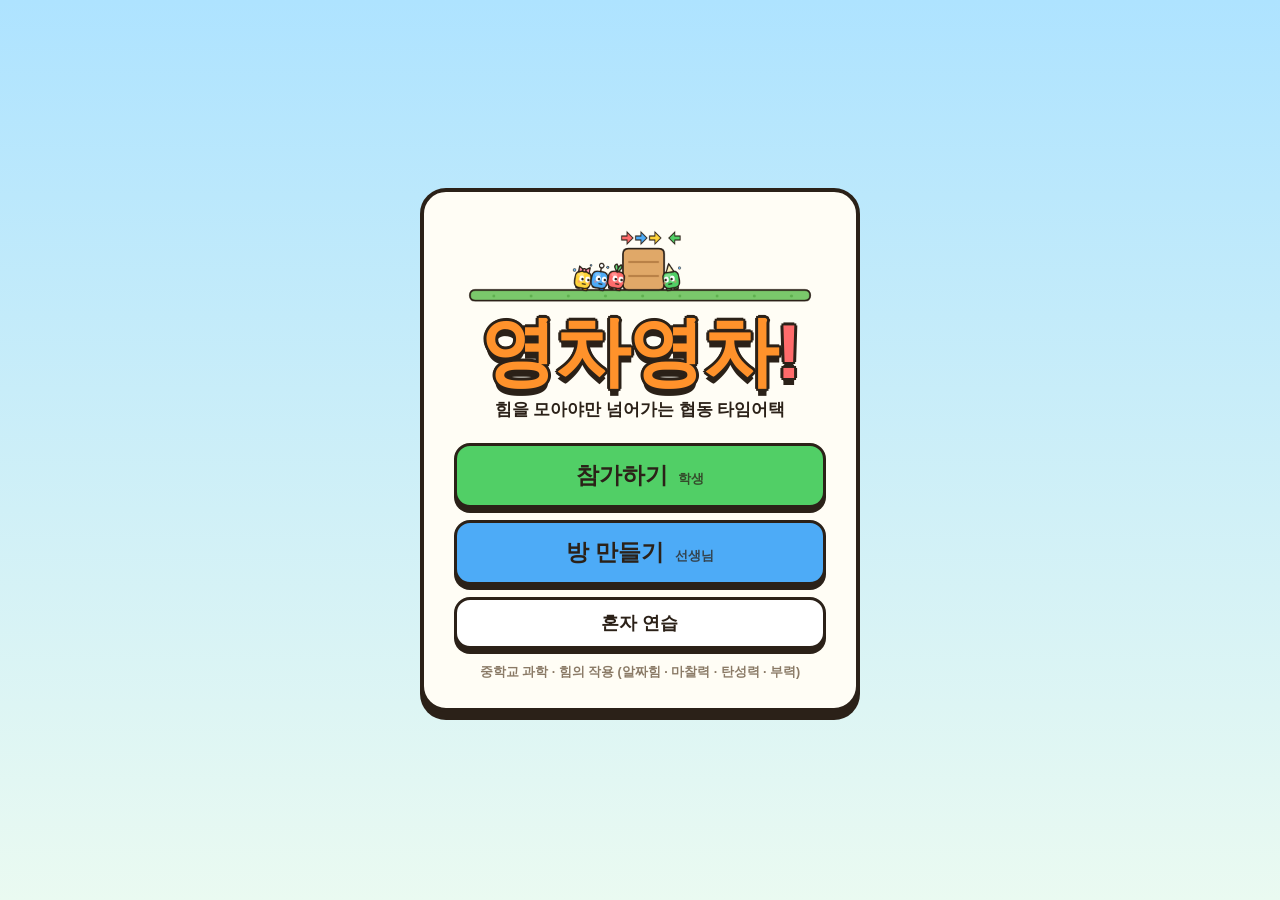
==== index.html @ 287bcbe8 "노말/하드 난이도 추가, 스테이지마다 하드 규칙 - 선생님 대기실과 혼자 연습에서 노말/하드 선택. 방의 모든 기기가 같은 난이도   (방 메시지 df, 판 확인 키 lkey·새로" ====
<!doctype html>
<html lang="ko">
<head>
<meta charset="utf-8">
<meta name="viewport" content="width=device-width, initial-scale=1, maximum-scale=1, user-scalable=no, viewport-fit=cover">
<meta name="theme-color" content="#aee3ff">
<title>영차영차 — 힘을 모아야 넘어가는 협동 타임어택</title>
<link rel="stylesheet" href="css/style.css?v=6">
</head>
<body>

<!-- 첫 화면 -->
<section id="s-title" class="scr on">
  <div class="card title">
    <canvas id="logo-cv" width="560" height="150"></canvas>
    <h1>영차영차<span>!</span></h1>
    <p class="sub">힘을 모아야만 넘어가는 협동 타임어택</p>
    <div class="col">
      <button class="btn big green" id="b-join">참가하기 <small>학생</small></button>
      <button class="btn big blue" id="b-host">방 만들기 <small>선생님</small></button>
      <button class="btn" id="b-solo">혼자 연습</button>
    </div>
    <button class="btn slim" id="b-resume" hidden></button>
    <p class="foot">중학교 과학 · 힘의 작용 (알짜힘 · 마찰력 · 탄성력 · 부력)</p>
  </div>
</section>

<!-- 학생: 참가 -->
<section id="s-join" class="scr">
  <div class="card">
    <h2>참가하기</h2>
    <label>별명 <input id="in-name" maxlength="8" placeholder="8자까지" autocomplete="off"></label>
    <label>방 코드 <input id="in-code" maxlength="4" inputmode="numeric" pattern="[0-9]*" placeholder="숫자 4자리" autocomplete="off"></label>
    <p class="msg" id="join-msg"></p>
    <div class="row">
      <button class="btn" data-go="s-title">뒤로</button>
      <button class="btn green" id="b-enter">들어가기</button>
    </div>
    <p class="foot">별명만 적어 주세요. 진짜 이름은 쓰지 않아요.</p>
  </div>
</section>

<!-- 학생: 대기 -->
<section id="s-wait" class="scr">
  <div class="card wide">
    <div class="row between"><h2>방 <b id="w-code"></b></h2><span class="net" id="w-net"></span></div>
    <div class="mebox"><canvas id="w-face" width="132" height="144"></canvas><div><div class="mename" id="w-name"></div><div class="meteam" id="w-team"></div></div></div>
    <div class="teams" id="w-teams"></div>
    <p class="msg" id="w-msg">선생님이 시작하면 바로 시작해요.</p>
    <div class="keys"><span><kbd>←</kbd><kbd>→</kbd> 걷기</span><span><kbd>Space</kbd> 또는 <kbd>↑</kbd> 점프</span><span><kbd>↓</kbd> 문 들어가기</span></div>
    <div class="row"><button class="btn" id="b-leave">나가기</button></div>
  </div>
</section>

<!-- 혼자 연습 -->
<section id="s-solo" class="scr">
  <div class="card wide">
    <h2>혼자 연습</h2>
    <p class="msg">AI 친구들과 한 팀이 돼요. 내가 할 일은 화살표로 알려 줘요. 고른 스테이지부터 끝까지 이어서 해요.</p>
    <div class="setrow"><span>AI 친구</span><div class="chips" id="solo-ai"></div></div>
    <div class="setrow"><span>난이도</span><div class="chips" id="solo-diff"></div></div>
    <div class="stages" id="solo-list"></div>
    <div class="row"><button class="btn" data-go="s-title">뒤로</button><button class="btn green" id="b-solo-all">처음부터 이어서</button></div>
  </div>
</section>

<!-- 게임 화면 -->
<section id="s-play" class="scr play">
  <canvas id="cv"></canvas>
  <div class="hud top">
    <div class="pill" id="h-stage"></div>
    <div class="timer"><b id="h-time">0:00.0</b><small id="h-total"></small></div>
    <div class="right">
      <div class="pill" id="h-rank" hidden></div>
      <button class="ib" id="b-vote" title="스테이지 다시 시작 (R)">↺</button>
      <button class="ib" id="b-mute" title="소리 (M)">🔊</button>
      <button class="ib" id="b-full" title="전체 화면">⛶</button>
      <button class="ib" id="b-quit" title="나가기" hidden>✕</button>
    </div>
  </div>
  <div class="mates" id="h-mates"></div>
  <div class="netdot" id="h-net"></div>
  <div class="toast" id="h-toast" hidden></div>
  <div class="vote" id="h-vote" hidden></div>
  <div class="hint" id="h-hint" hidden></div>
  <div class="over" id="h-over" hidden><div class="obox" id="h-obox"></div></div>
  <div class="touch" id="touch" hidden>
    <div class="tl"><button class="tb" data-k="l">◀</button><button class="tb" data-k="r">▶</button></div>
    <div class="tr"><button class="tb door" data-k="en" id="t-door" hidden>문</button><button class="tb jump" data-k="j">점프</button></div>
  </div>
</section>

<!-- 학생: 결과 -->
<section id="s-end" class="scr">
  <div class="card wide">
    <h2>결과</h2>
    <div class="big" id="e-mine"></div>
    <div class="rank" id="e-rank"></div>
    <div class="row"><button class="btn" id="b-end-back">처음으로</button></div>
  </div>
</section>

<!-- 선생님 화면 -->
<section id="s-host" class="scr host">
  <div id="h-lobby" class="hview">
    <div class="hl">
      <div class="codebox"><small>방 코드</small><b id="hc-code"></b><span id="hc-url"></span></div>
      <p class="msg" id="hc-net"></p>
      <div class="set">
        <div class="setrow"><span>팀 수</span><button class="ib" id="hc-tm">−</button><b id="hc-tn"></b><button class="ib" id="hc-tp">＋</button><button class="btn slim" id="hc-auto">고르게 다시 나누기</button><button class="btn slim" id="hc-shuffle">섞기</button></div>
        <div class="setrow"><span>스테이지</span><div class="chips" id="hc-stages"></div></div>
        <div class="setrow"><span>난이도</span><div class="chips" id="hc-diff"></div></div>
        <p class="msg dnote" id="hc-dnote"></p>
      </div>
      <div class="row"><button class="btn" id="hc-close">방 닫기</button><button class="btn big green" id="hc-start">시작!</button></div>
      <p class="foot">이름표를 누른 뒤 옮길 팀을 누르면 팀이 바뀝니다. 이름표를 두 번 누르면 내보냅니다.<br>한 팀은 2~6명, 4명이 가장 재미있어요.</p>
    </div>
    <div class="hr"><div class="teams big" id="hc-teams"></div></div>
  </div>
  <div id="h-play" class="hview" hidden>
    <div class="hl narrow">
      <div class="row between"><h2>실시간 순위</h2><span class="pill" id="hp-code"></span></div>
      <div class="rank" id="hp-rank"></div>
      <p class="msg" id="hp-net"></p>
      <div class="row"><button class="btn" id="hp-end">끝내고 결과 보기</button></div>
      <p class="foot">막힌 팀은 화면 아래 "넘기기"로 다음 스테이지로 보낼 수 있어요(벌칙 1분 30초).</p>
    </div>
    <div class="hr"><div class="views" id="hp-views"></div></div>
  </div>
  <div id="h-end" class="hview" hidden>
    <div class="endwrap">
      <h2>결과 발표</h2>
      <div class="podium" id="he-podium"></div>
      <div class="cols"><div class="rank" id="he-table"></div><div><div class="awards" id="he-awards"></div><div class="sci" id="he-sci"></div></div></div>
      <div class="row"><button class="btn" id="he-close">방 닫기</button><button class="btn big green" id="he-again">같은 방에서 한 판 더</button></div>
    </div>
  </div>
</section>

<script src="js/core.js?v=6"></script>
<script src="js/levels.js?v=6"></script>
<script src="js/net.js?v=6"></script>
<script src="js/audio.js?v=6"></script>
<script src="js/render.js?v=6"></script>
<script src="js/bot.js?v=6"></script>
<script src="js/ai.js?v=6"></script>
<script src="js/practice.js?v=6"></script>
<script src="js/app.js?v=6"></script>
</body>
</html>
---- css/style.css ----
/* 영차영차 — 화면 꾸밈 */
:root { --ink: #2b2118; --bg1: #aee3ff; --bg2: #eafaf1; --paper: #fffdf5; --green: #51cf66; --blue: #4dabf7; --red: #ff6b6b; --yellow: #ffd43b; }
* { box-sizing: border-box; -webkit-tap-highlight-color: transparent; }
html, body { margin: 0; height: 100%; overflow: hidden; background: linear-gradient(var(--bg1), var(--bg2)); color: var(--ink);
  font-family: "Malgun Gothic", "Apple SD Gothic Neo", "Noto Sans KR", "Nanum Gothic", sans-serif; font-weight: 700; user-select: none; -webkit-user-select: none; touch-action: manipulation; }
.scr { position: fixed; inset: 0; display: none; align-items: center; justify-content: center; padding: 16px; overflow: auto; }
.scr.on { display: flex; }
[hidden] { display: none !important; }
h1, h2, p { margin: 0; }

.card { background: var(--paper); border: 4px solid var(--ink); border-radius: 26px; box-shadow: 0 8px 0 var(--ink); padding: 26px 30px; width: min(440px, 100%); display: flex; flex-direction: column; gap: 14px; }
.card.wide { width: min(760px, 100%); }
.card.title { align-items: center; text-align: center; gap: 8px; padding-top: 14px; }
.card.title canvas { width: min(420px, 100%); height: auto; }
h1 { font-size: clamp(44px, 9vw, 76px); letter-spacing: -2px; line-height: 1; color: #ff922b; text-shadow: 3px 0 var(--ink), -3px 0 var(--ink), 0 3px var(--ink), 0 -3px var(--ink), 2px 2px var(--ink), -2px 2px var(--ink), 2px -2px var(--ink), -2px -2px var(--ink), 0 7px 0 var(--ink); }
h1 span { color: var(--red); }
h2 { font-size: 26px; }
.sub { font-size: 17px; margin-bottom: 8px; }
.foot { font-size: 12.5px; color: #8a7a66; font-weight: 600; line-height: 1.5; }
.msg { font-size: 15px; color: #6b5a47; min-height: 1.3em; line-height: 1.5; }
.col { display: flex; flex-direction: column; gap: 12px; width: 100%; margin: 6px 0; }
.row { display: flex; gap: 12px; justify-content: center; align-items: center; flex-wrap: wrap; }
.row.between { justify-content: space-between; }

.btn { font: inherit; font-size: 18px; padding: 11px 20px; border: 3.5px solid var(--ink); border-radius: 16px; background: #fff; color: var(--ink); box-shadow: 0 5px 0 var(--ink); cursor: pointer; transition: transform .06s, box-shadow .06s; }
.btn:active { transform: translateY(4px); box-shadow: 0 1px 0 var(--ink); }
.btn:disabled { opacity: .45; cursor: default; }
.btn.big { font-size: 23px; padding: 14px 24px; }
.btn.slim { font-size: 14px; padding: 6px 12px; border-width: 3px; box-shadow: 0 3px 0 var(--ink); }
.btn.green { background: var(--green); } .btn.blue { background: var(--blue); } .btn.red { background: var(--red); }
.btn small { font-size: 13px; opacity: .75; margin-left: 4px; }
label { display: flex; flex-direction: column; gap: 6px; font-size: 15px; }
input { font: inherit; font-size: 24px; padding: 10px 14px; border: 3.5px solid var(--ink); border-radius: 14px; background: #fff; color: var(--ink); width: 100%; outline: none; user-select: text; -webkit-user-select: text; }
input:focus { background: #fff9db; }
#in-code { letter-spacing: 10px; text-align: center; font-size: 30px; }
kbd { display: inline-block; min-width: 26px; padding: 2px 7px; margin: 0 2px; border: 2.5px solid var(--ink); border-radius: 8px; background: #fff; box-shadow: 0 2px 0 var(--ink); font: inherit; font-size: 13px; text-align: center; }
.keys { display: flex; gap: 16px; flex-wrap: wrap; justify-content: center; font-size: 14px; color: #6b5a47; }
.pill { display: inline-block; padding: 5px 13px; border: 3px solid var(--ink); border-radius: 999px; background: #fff; font-size: 15px; white-space: nowrap; }
.net { font-size: 13px; color: #6b5a47; }
.ib { font: inherit; width: 40px; height: 40px; border: 3px solid var(--ink); border-radius: 12px; background: #fff; box-shadow: 0 3px 0 var(--ink); font-size: 19px; cursor: pointer; padding: 0; line-height: 1; color: var(--ink); }
.ib:active { transform: translateY(2px); box-shadow: 0 1px 0 var(--ink); }
.ib.on { background: var(--yellow); }

/* 대기실 */
.mebox { display: flex; align-items: center; gap: 14px; }
.mebox canvas { width: 66px; height: 72px; }
.mename { font-size: 24px; } .meteam { font-size: 15px; color: #6b5a47; }
.teams { display: grid; grid-template-columns: repeat(auto-fill, minmax(150px, 1fr)); gap: 10px; }
.teams.big { grid-template-columns: repeat(auto-fill, minmax(210px, 1fr)); gap: 14px; align-content: start; }
.team { border: 3px solid var(--ink); border-radius: 16px; background: #fff; padding: 8px 10px; min-height: 70px; }
.team.mine { background: #fff3bf; }
.team.pick { outline: 4px dashed var(--blue); outline-offset: 2px; cursor: pointer; }
.team h3 { margin: 0 0 6px; font-size: 15px; display: flex; justify-content: space-between; }
.team h3 small { font-weight: 600; color: #8a7a66; }
.chip { display: inline-flex; align-items: center; gap: 4px; padding: 2px 9px 2px 3px; margin: 2px; border: 2.5px solid var(--ink); border-radius: 999px; font-size: 14px; background: #f8f9fa; }
.chip canvas { width: 22px; height: 24px; }
.chip.off { opacity: .4; } .chip.sel { background: var(--yellow); } .teams.big .chip { cursor: pointer; font-size: 16px; }
.stages { display: grid; grid-template-columns: repeat(auto-fill, minmax(130px, 1fr)); gap: 10px; }
.stg { font: inherit; text-align: left; border: 3px solid var(--ink); border-radius: 14px; background: #fff; box-shadow: 0 4px 0 var(--ink); padding: 9px 12px; cursor: pointer; color: var(--ink); }
.stg b { display: block; font-size: 17px; } .stg small { font-size: 12px; color: #8a7a66; }
.stg:active { transform: translateY(3px); box-shadow: 0 1px 0 var(--ink); }

/* 게임 화면 */
.scr.play { padding: 0; background: #aee3ff; }
#cv { position: absolute; inset: 0; width: 100%; height: 100%; display: block; }
.hud.top { position: absolute; top: 8px; left: 10px; right: 10px; display: flex; justify-content: space-between; align-items: flex-start; pointer-events: none; gap: 8px; }
.hud.top > * { pointer-events: auto; }
.timer { display: flex; flex-direction: column; align-items: center; text-shadow: 0 2px 0 #fff, 2px 0 0 #fff, -2px 0 0 #fff, 0 -2px 0 #fff; }
.timer b { font-size: 34px; line-height: 1; font-variant-numeric: tabular-nums; } .timer small { font-size: 13px; }
.hud .right { display: flex; gap: 6px; align-items: center; }
.mates { position: absolute; left: 10px; top: 54px; display: flex; flex-direction: column; gap: 4px; pointer-events: none; }
.mate { display: flex; align-items: center; gap: 5px; font-size: 13px; text-shadow: 0 1px 0 #fff, 1px 0 0 #fff, -1px 0 0 #fff; }
.mate i { width: 13px; height: 13px; border-radius: 4px; border: 2px solid var(--ink); display: inline-block; }
.mate.off { opacity: .35; } .mate.fin::after { content: " ✓"; color: #2b8a3e; }
.netdot { position: absolute; right: 12px; bottom: 8px; font-size: 11.5px; color: #5b4a37; text-shadow: 0 1px 0 #fff; pointer-events: none; }
.netdot.bad { color: #e03131; }
.toast { position: absolute; left: 50%; top: 86px; transform: translateX(-50%); background: var(--ink); color: #fff; padding: 7px 16px; border-radius: 999px; font-size: 16px; pointer-events: none; white-space: nowrap; }
.vote { position: absolute; left: 50%; top: 86px; transform: translateX(-50%); background: var(--yellow); border: 3px solid var(--ink); padding: 6px 14px; border-radius: 14px; font-size: 15px; white-space: nowrap; }
.hint { position: absolute; left: 50%; bottom: 150px; transform: translateX(-50%); background: #fff; border: 3px solid var(--ink); padding: 6px 16px; border-radius: 14px; font-size: 18px; box-shadow: 0 4px 0 var(--ink); pointer-events: none; animation: bob .7s infinite alternate; white-space: nowrap; }
@keyframes bob { to { transform: translate(-50%, -6px); } }
.over { position: absolute; inset: 0; display: flex; align-items: center; justify-content: center; pointer-events: none; }
.obox { text-align: center; pointer-events: auto; }
.obox .n { font-size: clamp(90px, 22vh, 190px); line-height: 1; color: #fff; text-shadow: 5px 0 var(--ink), -5px 0 var(--ink), 0 5px var(--ink), 0 -5px var(--ink), 4px 4px var(--ink), -4px 4px var(--ink), 4px -4px var(--ink), -4px -4px var(--ink), 0 12px 0 var(--ink); animation: pop .35s; }
.obox .t1 { font-size: clamp(30px, 6vh, 54px); color: var(--yellow); text-shadow: 3px 0 var(--ink), -3px 0 var(--ink), 0 3px var(--ink), 0 -3px var(--ink), 2px 2px var(--ink), -2px 2px var(--ink), 2px -2px var(--ink), -2px -2px var(--ink), 0 7px 0 var(--ink); }
.obox .t2 { font-size: clamp(16px, 3vh, 24px); margin-top: 14px; background: #fff; border: 3px solid var(--ink); border-radius: 14px; padding: 6px 16px; display: inline-block; }
.obox .panel { background: var(--paper); border: 4px solid var(--ink); border-radius: 22px; box-shadow: 0 7px 0 var(--ink); padding: 18px 24px; margin-top: 14px; min-width: min(360px, 86vw); max-height: 52vh; overflow: auto; }
@keyframes pop { from { transform: scale(1.7); opacity: 0; } }
.touch { position: absolute; left: 0; right: 0; bottom: 0; height: 0; }
.tl, .tr { position: absolute; bottom: calc(18px + env(safe-area-inset-bottom)); display: flex; gap: 14px; align-items: flex-end; }
.tl { left: calc(18px + env(safe-area-inset-left)); } .tr { right: calc(18px + env(safe-area-inset-right)); }
.tb { font: inherit; width: 86px; height: 86px; border-radius: 26px; border: 4px solid var(--ink); background: rgba(255,255,255,.78); box-shadow: 0 5px 0 var(--ink); font-size: 30px; color: var(--ink); touch-action: none; padding: 0; }
.tb.jump { width: 112px; height: 112px; border-radius: 50%; background: rgba(255,212,59,.9); font-size: 24px; }
.tb.door { background: rgba(81,207,102,.92); font-size: 24px; }
.tb.down { transform: translateY(4px); box-shadow: 0 1px 0 var(--ink); background: #fff; }

/* 순위표 */
.rank { display: flex; flex-direction: column; gap: 7px; }
.rk { display: grid; grid-template-columns: 34px 1fr auto; gap: 8px; align-items: center; border: 3px solid var(--ink); border-radius: 14px; background: #fff; padding: 6px 12px; font-size: 16px; }
.rk.mine { background: #fff3bf; } .rk.done { background: #d3f9d8; }
.rk .no { font-size: 20px; text-align: center; } .rk .tm { font-variant-numeric: tabular-nums; font-size: 18px; }
.rk .nm small { display: block; font-weight: 600; font-size: 12px; color: #8a7a66; white-space: nowrap; overflow: hidden; text-overflow: ellipsis; max-width: 240px; }
.dots { display: inline-flex; gap: 3px; margin-left: 6px; vertical-align: middle; }
.dots i { width: 11px; height: 11px; border-radius: 50%; border: 2px solid var(--ink); background: #fff; display: inline-block; }
.dots i.ok { background: var(--green); } .dots i.sk { background: #adb5bd; } .dots i.now { background: var(--yellow); }
.big { font-size: 30px; text-align: center; }

/* 선생님 화면 */
.scr.host { padding: 14px; align-items: stretch; }
.hview { display: flex; gap: 16px; width: 100%; height: 100%; }
.hl { width: 400px; flex: none; background: var(--paper); border: 4px solid var(--ink); border-radius: 24px; box-shadow: 0 7px 0 var(--ink); padding: 18px; display: flex; flex-direction: column; gap: 12px; overflow: auto; margin-bottom: 8px; }
.hl.narrow { width: 340px; }
.hr { flex: 1; min-width: 0; overflow: auto; padding-bottom: 10px; }
.codebox { text-align: center; border: 4px solid var(--ink); border-radius: 20px; background: var(--yellow); padding: 8px; }
.codebox small { display: block; font-size: 15px; } .codebox b { display: block; font-size: 84px; letter-spacing: 10px; line-height: 1; padding-left: 10px; }
.codebox span { display: block; font-size: 14px; word-break: break-all; margin-top: 4px; user-select: text; -webkit-user-select: text; }
.set { display: flex; flex-direction: column; gap: 10px; }
.setrow { display: flex; gap: 8px; align-items: center; flex-wrap: wrap; font-size: 15px; } .setrow > span { width: 62px; } .setrow b { font-size: 24px; min-width: 28px; text-align: center; }
.chips { display: flex; gap: 6px; flex-wrap: wrap; flex: 1; }
.chk { font: inherit; font-size: 13.5px; padding: 4px 10px; border: 2.5px solid var(--ink); border-radius: 999px; background: #e9ecef; color: #868e96; cursor: pointer; }
.chk.on { background: var(--green); color: var(--ink); }
.chk.hd.on { background: #ff8787; }
.dnote { margin: 2px 0 0 70px; font-size: 13px; }
.over .hard { display: inline-block; font-size: .62em; padding: 1px 9px; border-radius: 999px; background: #ff8787; border: 2.5px solid var(--ink); vertical-align: middle; }
.views { display: grid; grid-template-columns: repeat(auto-fit, minmax(360px, 1fr)); gap: 14px; }
.view { border: 4px solid var(--ink); border-radius: 18px; overflow: hidden; background: #aee3ff; box-shadow: 0 5px 0 var(--ink); position: relative; }
.view canvas { display: block; width: 100%; aspect-ratio: 16 / 8; }
.view .cap { position: absolute; left: 0; right: 0; top: 0; display: flex; justify-content: space-between; align-items: center; padding: 5px 8px; gap: 6px; }
.view .cap b { background: #fff; border: 3px solid var(--ink); border-radius: 999px; padding: 2px 11px; font-size: 15px; white-space: nowrap; }
.view .cap span { background: var(--ink); color: #fff; border-radius: 999px; padding: 3px 11px; font-size: 14px; font-variant-numeric: tabular-nums; white-space: nowrap; }
.view .skip { position: absolute; right: 8px; bottom: 8px; }
.view.done { box-shadow: 0 5px 0 #2b8a3e; border-color: #2b8a3e; }
.view .wait { position: absolute; inset: 0; display: flex; align-items: center; justify-content: center; font-size: 16px; color: #5b4a37; }
.endwrap { margin: auto; width: min(1080px, 100%); background: var(--paper); border: 4px solid var(--ink); border-radius: 26px; box-shadow: 0 8px 0 var(--ink); padding: 22px 28px; display: flex; flex-direction: column; gap: 16px; max-height: 100%; overflow: auto; }
.endwrap h2 { text-align: center; font-size: 34px; }
.podium { display: flex; justify-content: center; align-items: flex-end; gap: 14px; min-height: 150px; }
.pod { width: 210px; border: 4px solid var(--ink); border-radius: 18px 18px 0 0; background: #fff; text-align: center; padding: 10px 8px; display: flex; flex-direction: column; gap: 4px; }
.pod.p1 { height: 170px; background: var(--yellow); } .pod.p2 { height: 136px; background: #dee2e6; } .pod.p3 { height: 112px; background: #ffc078; }
.pod .md { font-size: 30px; } .pod .nm { font-size: 20px; } .pod .tm { font-size: 18px; font-variant-numeric: tabular-nums; } .pod small { font-size: 12px; font-weight: 600; color: #5b4a37; }
.cols { display: grid; grid-template-columns: 1.1fr 1fr; gap: 16px; }
.awards { display: flex; flex-direction: column; gap: 6px; }
.aw { border: 3px solid var(--ink); border-radius: 14px; padding: 6px 12px; background: #fff; font-size: 15px; }
.aw b { color: #e8590c; }
.sci { margin-top: 10px; font-size: 13.5px; font-weight: 600; line-height: 1.6; color: #4a3d2e; border: 3px dashed #c9b99f; border-radius: 14px; padding: 8px 12px; }
.sci b { font-weight: 800; }
@media (max-width: 900px) { .hview { flex-direction: column; } .hl, .hl.narrow { width: 100%; } .cols { grid-template-columns: 1fr; } }
@media (max-height: 520px) { .tb { width: 70px; height: 70px; } .tb.jump { width: 92px; height: 92px; } .timer b { font-size: 26px; } }

#he-table .rk .nm small { white-space: normal; max-width: none; line-height: 1.5; }
.obox .panel .btn { margin-top: 12px; }
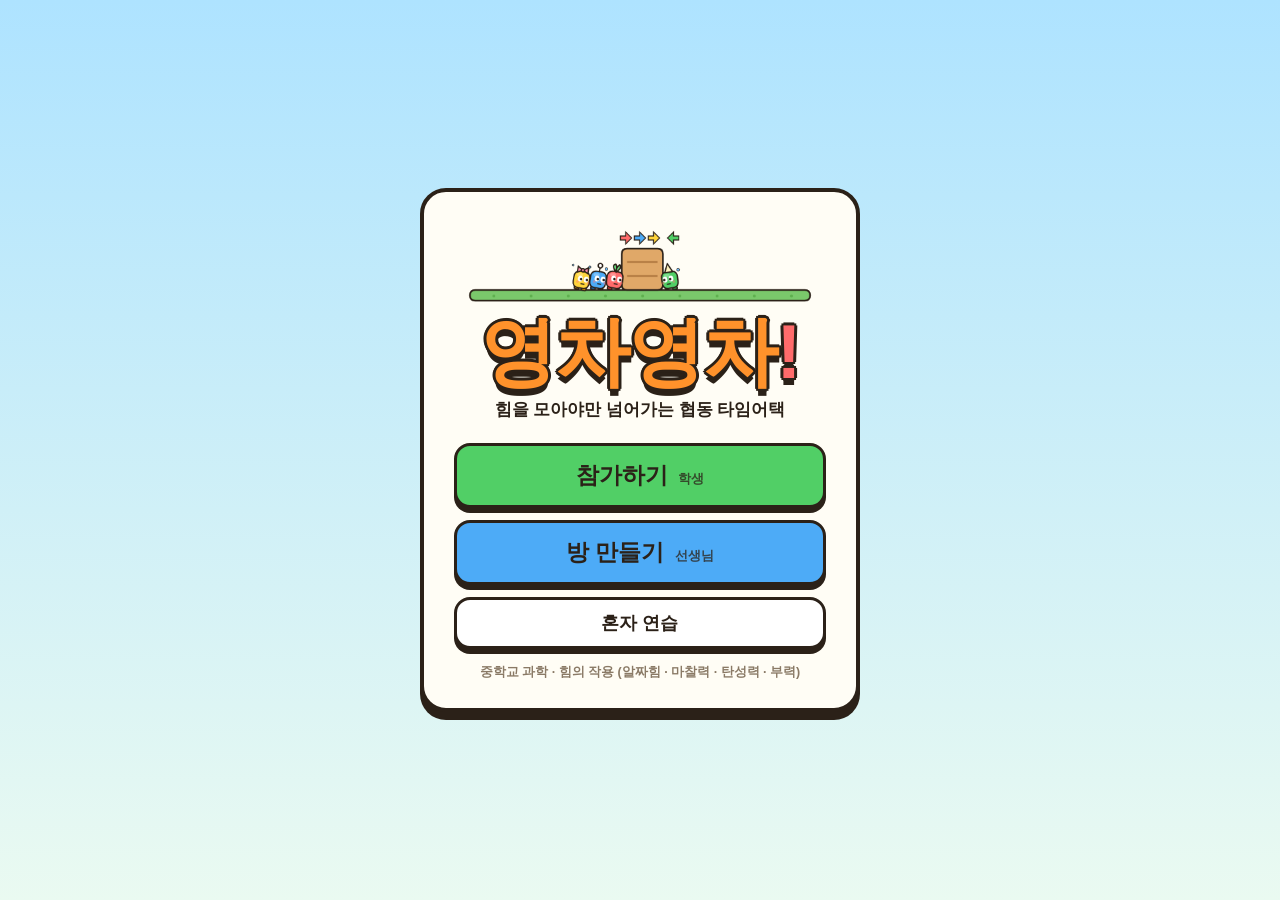
==== commit 627f1cb0: "하드를 타이밍 조이기 대신 장치(기믹)로, 지연 표시, 발사대 지연 문제 고침 - 하드에서 줄였던 시간들을 모두 노말과 같게 되돌림 (발사대 동시 판정, 뗏목 출발,   저울 버티" ====
--- a/index.html
+++ b/index.html
@@ -5,7 +5,7 @@
 <meta name="viewport" content="width=device-width, initial-scale=1, maximum-scale=1, user-scalable=no, viewport-fit=cover">
 <meta name="theme-color" content="#aee3ff">
 <title>영차영차 — 힘을 모아야 넘어가는 협동 타임어택</title>
-<link rel="stylesheet" href="css/style.css?v=6">
+<link rel="stylesheet" href="css/style.css?v=7">
 </head>
 <body>
 
@@ -137,14 +137,14 @@
   </div>
 </section>
 
-<script src="js/core.js?v=6"></script>
-<script src="js/levels.js?v=6"></script>
-<script src="js/net.js?v=6"></script>
-<script src="js/audio.js?v=6"></script>
-<script src="js/render.js?v=6"></script>
-<script src="js/bot.js?v=6"></script>
-<script src="js/ai.js?v=6"></script>
-<script src="js/practice.js?v=6"></script>
-<script src="js/app.js?v=6"></script>
+<script src="js/core.js?v=7"></script>
+<script src="js/levels.js?v=7"></script>
+<script src="js/net.js?v=7"></script>
+<script src="js/audio.js?v=7"></script>
+<script src="js/render.js?v=7"></script>
+<script src="js/bot.js?v=7"></script>
+<script src="js/ai.js?v=7"></script>
+<script src="js/practice.js?v=7"></script>
+<script src="js/app.js?v=7"></script>
 </body>
 </html>
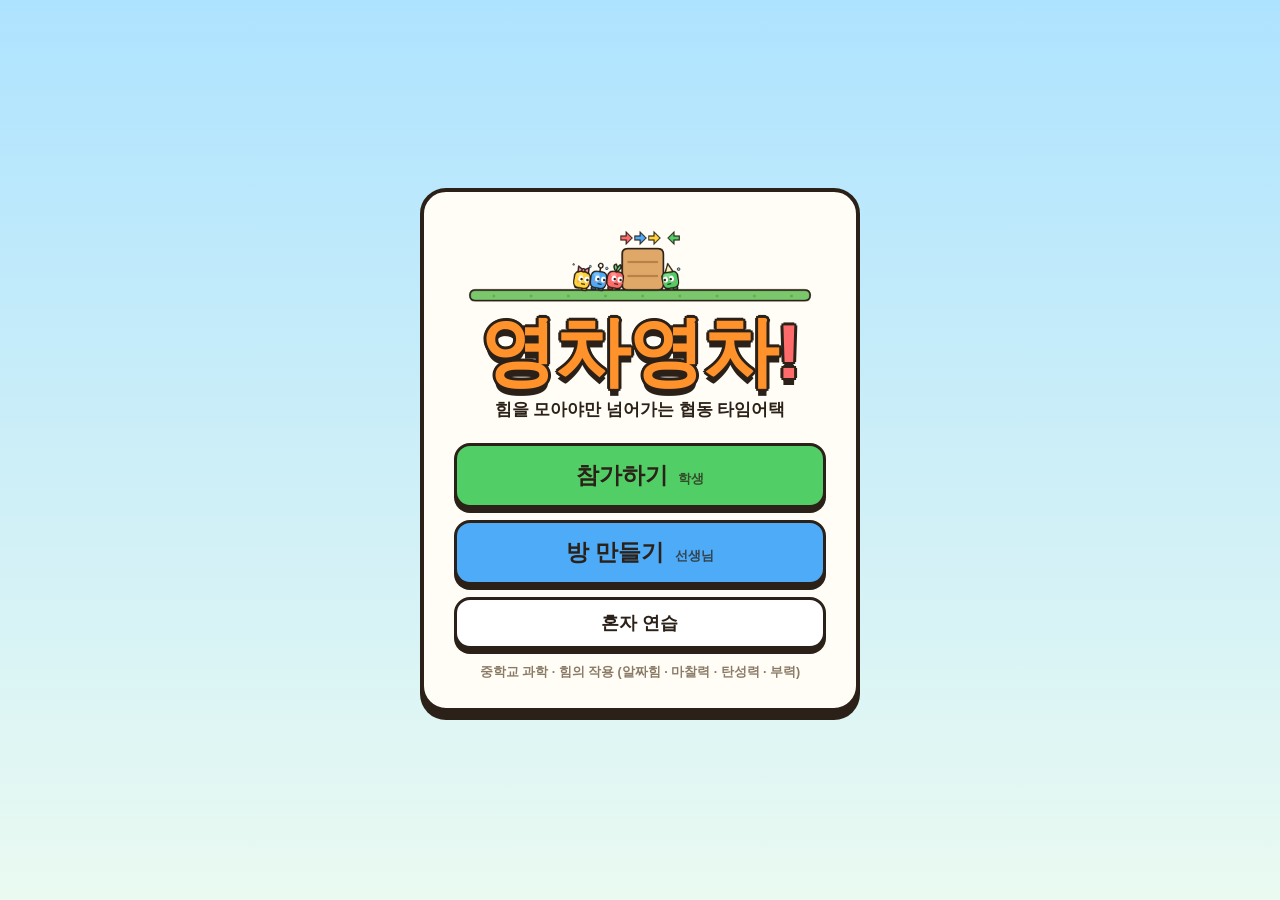
==== commit c19bbf75: "모든 장치를 '누르는 동안만'으로, 방마다 마지막 사람 릴레이로 기믹 강화, AI가 그때그때 빈 일을 맡게 - 장치가 한 번 밟으면 고정되던 것을 모두 누르는 동안만 작동하게 바꿈" ====
--- a/index.html
+++ b/index.html
@@ -5,7 +5,7 @@
 <meta name="viewport" content="width=device-width, initial-scale=1, maximum-scale=1, user-scalable=no, viewport-fit=cover">
 <meta name="theme-color" content="#aee3ff">
 <title>영차영차 — 힘을 모아야 넘어가는 협동 타임어택</title>
-<link rel="stylesheet" href="css/style.css?v=7">
+<link rel="stylesheet" href="css/style.css?v=8">
 </head>
 <body>
 
@@ -137,14 +137,14 @@
   </div>
 </section>
 
-<script src="js/core.js?v=7"></script>
-<script src="js/levels.js?v=7"></script>
-<script src="js/net.js?v=7"></script>
-<script src="js/audio.js?v=7"></script>
-<script src="js/render.js?v=7"></script>
-<script src="js/bot.js?v=7"></script>
-<script src="js/ai.js?v=7"></script>
-<script src="js/practice.js?v=7"></script>
-<script src="js/app.js?v=7"></script>
+<script src="js/core.js?v=8"></script>
+<script src="js/levels.js?v=8"></script>
+<script src="js/net.js?v=8"></script>
+<script src="js/audio.js?v=8"></script>
+<script src="js/render.js?v=8"></script>
+<script src="js/bot.js?v=8"></script>
+<script src="js/ai.js?v=8"></script>
+<script src="js/practice.js?v=8"></script>
+<script src="js/app.js?v=8"></script>
 </body>
 </html>
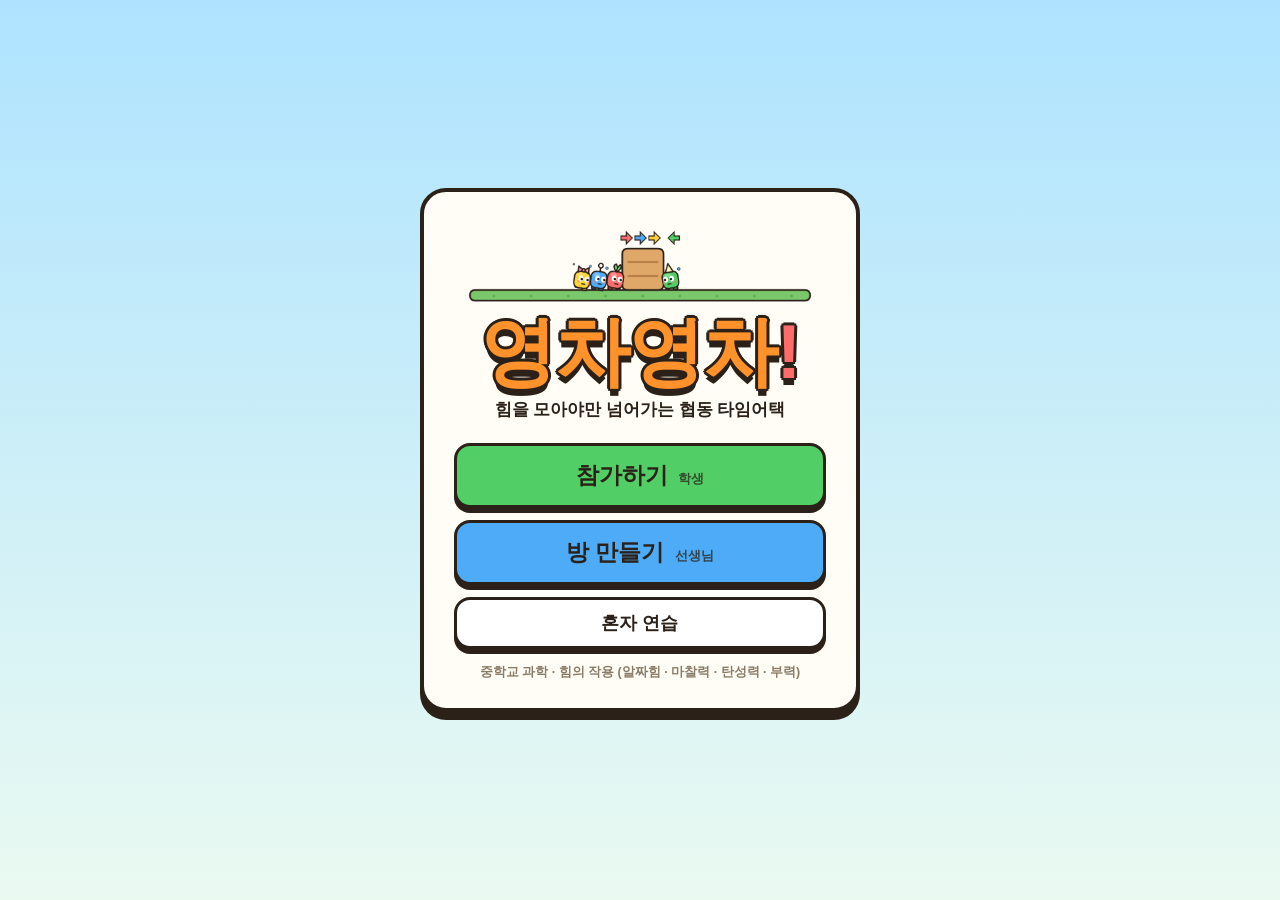
==== commit 6a737d67: "난이도 올림: 노말은 예전 하드 판, 하드는 연대 책임·색 단추·불 꺼진 방 - 노말: 예전 하드의 장치를 모두 쓴다 (셋이 탑, 쇠 추, 합선 스위치, 풀무, 냉각판, 헷갈리는 " ====
--- a/index.html
+++ b/index.html
@@ -5,7 +5,7 @@
 <meta name="viewport" content="width=device-width, initial-scale=1, maximum-scale=1, user-scalable=no, viewport-fit=cover">
 <meta name="theme-color" content="#aee3ff">
 <title>영차영차 — 힘을 모아야 넘어가는 협동 타임어택</title>
-<link rel="stylesheet" href="css/style.css?v=8">
+<link rel="stylesheet" href="css/style.css?v=9">
 </head>
 <body>
 
@@ -137,14 +137,14 @@
   </div>
 </section>
 
-<script src="js/core.js?v=8"></script>
-<script src="js/levels.js?v=8"></script>
-<script src="js/net.js?v=8"></script>
-<script src="js/audio.js?v=8"></script>
-<script src="js/render.js?v=8"></script>
-<script src="js/bot.js?v=8"></script>
-<script src="js/ai.js?v=8"></script>
-<script src="js/practice.js?v=8"></script>
-<script src="js/app.js?v=8"></script>
+<script src="js/core.js?v=9"></script>
+<script src="js/levels.js?v=9"></script>
+<script src="js/net.js?v=9"></script>
+<script src="js/audio.js?v=9"></script>
+<script src="js/render.js?v=9"></script>
+<script src="js/bot.js?v=9"></script>
+<script src="js/ai.js?v=9"></script>
+<script src="js/practice.js?v=9"></script>
+<script src="js/app.js?v=9"></script>
 </body>
 </html>
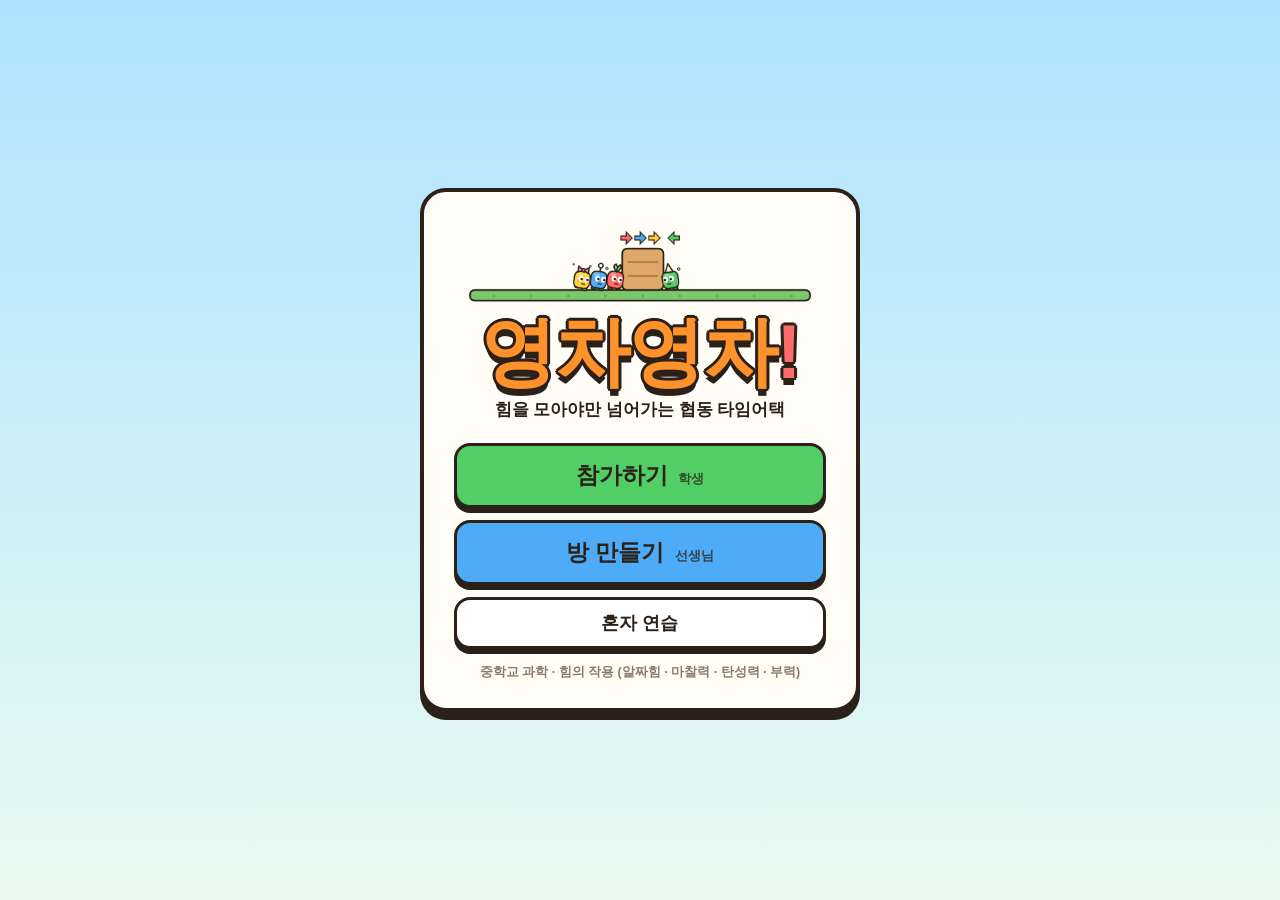
==== commit fde38878: "인원별 필요 조건 표시, 판마다 스테이지 순서 섞기·배치 바꾸기 (같은 방의 모든 팀은 같은 맵) - 장치마다 우리 팀 인원에 필요한 사람 칸 표시: 여럿을 함께 눌러야 하는 곳은" ====
--- a/index.html
+++ b/index.html
@@ -5,7 +5,7 @@
 <meta name="viewport" content="width=device-width, initial-scale=1, maximum-scale=1, user-scalable=no, viewport-fit=cover">
 <meta name="theme-color" content="#aee3ff">
 <title>영차영차 — 힘을 모아야 넘어가는 협동 타임어택</title>
-<link rel="stylesheet" href="css/style.css?v=9">
+<link rel="stylesheet" href="css/style.css?v=10">
 </head>
 <body>
 
@@ -109,6 +109,7 @@
       <div class="set">
         <div class="setrow"><span>팀 수</span><button class="ib" id="hc-tm">−</button><b id="hc-tn"></b><button class="ib" id="hc-tp">＋</button><button class="btn slim" id="hc-auto">고르게 다시 나누기</button><button class="btn slim" id="hc-shuffle">섞기</button></div>
         <div class="setrow"><span>스테이지</span><div class="chips" id="hc-stages"></div></div>
+        <div class="setrow"><span>순서</span><div class="chips" id="hc-mix"></div></div>
         <div class="setrow"><span>난이도</span><div class="chips" id="hc-diff"></div></div>
         <p class="msg dnote" id="hc-dnote"></p>
       </div>
@@ -137,14 +138,14 @@
   </div>
 </section>
 
-<script src="js/core.js?v=9"></script>
-<script src="js/levels.js?v=9"></script>
-<script src="js/net.js?v=9"></script>
-<script src="js/audio.js?v=9"></script>
-<script src="js/render.js?v=9"></script>
-<script src="js/bot.js?v=9"></script>
-<script src="js/ai.js?v=9"></script>
-<script src="js/practice.js?v=9"></script>
-<script src="js/app.js?v=9"></script>
+<script src="js/core.js?v=10"></script>
+<script src="js/levels.js?v=10"></script>
+<script src="js/net.js?v=10"></script>
+<script src="js/audio.js?v=10"></script>
+<script src="js/render.js?v=10"></script>
+<script src="js/bot.js?v=10"></script>
+<script src="js/ai.js?v=10"></script>
+<script src="js/practice.js?v=10"></script>
+<script src="js/app.js?v=10"></script>
 </body>
 </html>
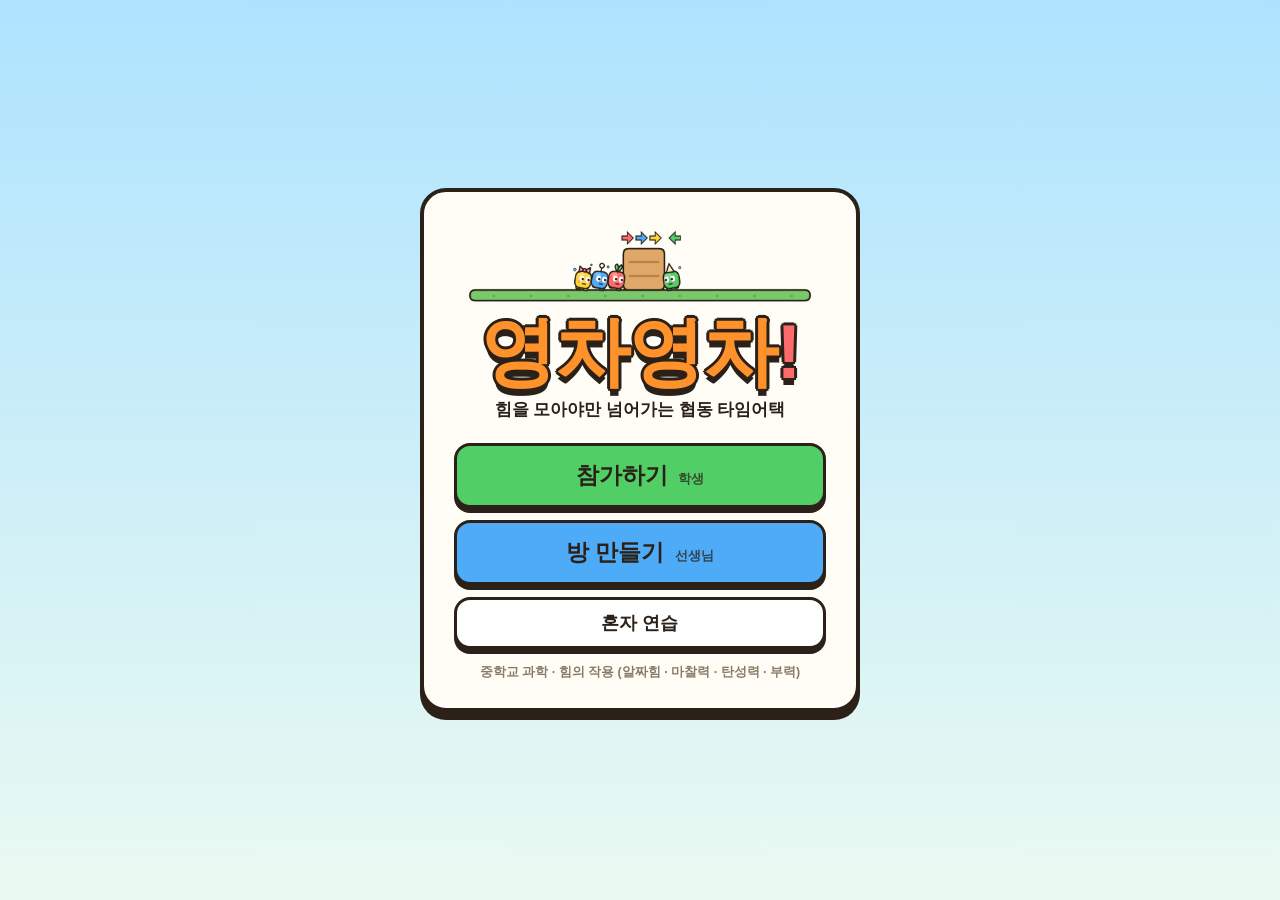
==== commit 1763ba6f: "차례대로를 골라도 지난 판의 섞인 순서로 하던 것 고침, 낮은 화면에서 시작 단추가 가려지던 것 고침 - 판마다 섞기로 한 판을 한 뒤 차례대로로 바꾸면 지난 판에 섞인 순서가 그" ====
--- a/index.html
+++ b/index.html
@@ -5,7 +5,7 @@
 <meta name="viewport" content="width=device-width, initial-scale=1, maximum-scale=1, user-scalable=no, viewport-fit=cover">
 <meta name="theme-color" content="#aee3ff">
 <title>영차영차 — 힘을 모아야 넘어가는 협동 타임어택</title>
-<link rel="stylesheet" href="css/style.css?v=10">
+<link rel="stylesheet" href="css/style.css?v=11">
 </head>
 <body>
 
@@ -138,14 +138,14 @@
   </div>
 </section>
 
-<script src="js/core.js?v=10"></script>
-<script src="js/levels.js?v=10"></script>
-<script src="js/net.js?v=10"></script>
-<script src="js/audio.js?v=10"></script>
-<script src="js/render.js?v=10"></script>
-<script src="js/bot.js?v=10"></script>
-<script src="js/ai.js?v=10"></script>
-<script src="js/practice.js?v=10"></script>
-<script src="js/app.js?v=10"></script>
+<script src="js/core.js?v=11"></script>
+<script src="js/levels.js?v=11"></script>
+<script src="js/net.js?v=11"></script>
+<script src="js/audio.js?v=11"></script>
+<script src="js/render.js?v=11"></script>
+<script src="js/bot.js?v=11"></script>
+<script src="js/ai.js?v=11"></script>
+<script src="js/practice.js?v=11"></script>
+<script src="js/app.js?v=11"></script>
 </body>
 </html>
--- a/css/style.css
+++ b/css/style.css
@@ -109,6 +109,8 @@
 .hview { display: flex; gap: 16px; width: 100%; height: 100%; }
 .hl { width: 400px; flex: none; background: var(--paper); border: 4px solid var(--ink); border-radius: 24px; box-shadow: 0 7px 0 var(--ink); padding: 18px; display: flex; flex-direction: column; gap: 12px; overflow: auto; margin-bottom: 8px; }
 .hl.narrow { width: 340px; }
+@media (max-height: 720px) { #h-lobby .hl { gap: 8px; padding-top: 12px; } #h-lobby .codebox b { font-size: 72px; } #h-lobby .set { gap: 6px; } }   /* 낮은 화면(1366×768 노트북 브라우저 등): 조금 촘촘하게 */
+#h-lobby .hl > .row { position: sticky; bottom: -18px; z-index: 2; background: var(--paper); margin: -8px -18px; padding: 8px 18px 10px; }   /* 화면이 낮아도 시작 단추는 늘 보이게 (위 설정은 판 안에서 굴린다) */
 .hr { flex: 1; min-width: 0; overflow: auto; padding-bottom: 10px; }
 .codebox { text-align: center; border: 4px solid var(--ink); border-radius: 20px; background: var(--yellow); padding: 8px; }
 .codebox small { display: block; font-size: 15px; } .codebox b { display: block; font-size: 84px; letter-spacing: 10px; line-height: 1; padding-left: 10px; }
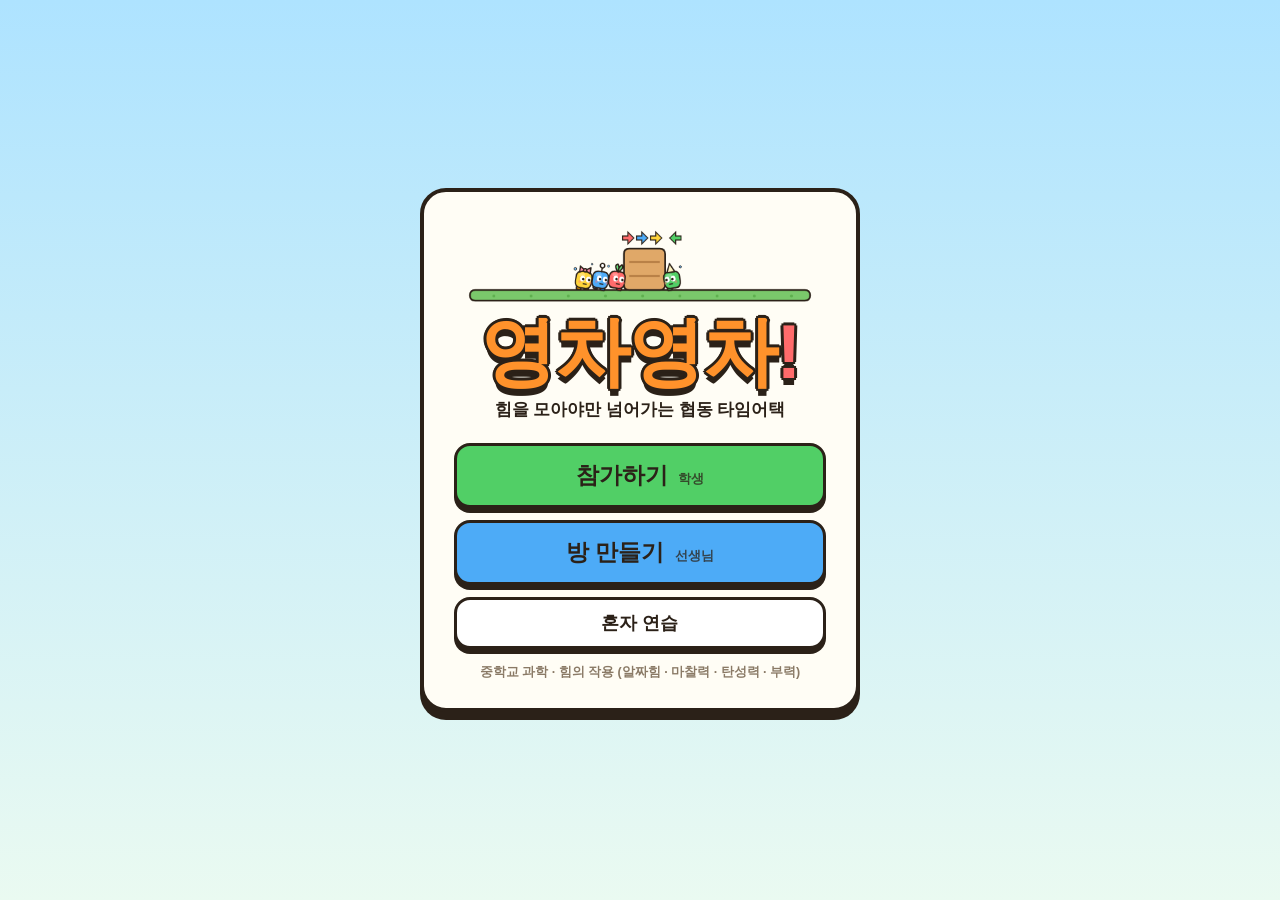
==== commit cd52817a: "발사대 '동시에!' 칸을 실제 조건대로: 태울 한 명을 뺀 나머지가 모두 함께 뛰어야 한다 판 위에 사람이 더 있으면 그만큼 칸이 늘고, 지금 판 위에서 뛸 사람은 초록으로 찬다." ====
--- a/index.html
+++ b/index.html
@@ -5,7 +5,7 @@
 <meta name="viewport" content="width=device-width, initial-scale=1, maximum-scale=1, user-scalable=no, viewport-fit=cover">
 <meta name="theme-color" content="#aee3ff">
 <title>영차영차 — 힘을 모아야 넘어가는 협동 타임어택</title>
-<link rel="stylesheet" href="css/style.css?v=11">
+<link rel="stylesheet" href="css/style.css?v=12">
 </head>
 <body>
 
@@ -138,14 +138,14 @@
   </div>
 </section>
 
-<script src="js/core.js?v=11"></script>
-<script src="js/levels.js?v=11"></script>
-<script src="js/net.js?v=11"></script>
-<script src="js/audio.js?v=11"></script>
-<script src="js/render.js?v=11"></script>
-<script src="js/bot.js?v=11"></script>
-<script src="js/ai.js?v=11"></script>
-<script src="js/practice.js?v=11"></script>
-<script src="js/app.js?v=11"></script>
+<script src="js/core.js?v=12"></script>
+<script src="js/levels.js?v=12"></script>
+<script src="js/net.js?v=12"></script>
+<script src="js/audio.js?v=12"></script>
+<script src="js/render.js?v=12"></script>
+<script src="js/bot.js?v=12"></script>
+<script src="js/ai.js?v=12"></script>
+<script src="js/practice.js?v=12"></script>
+<script src="js/app.js?v=12"></script>
 </body>
 </html>
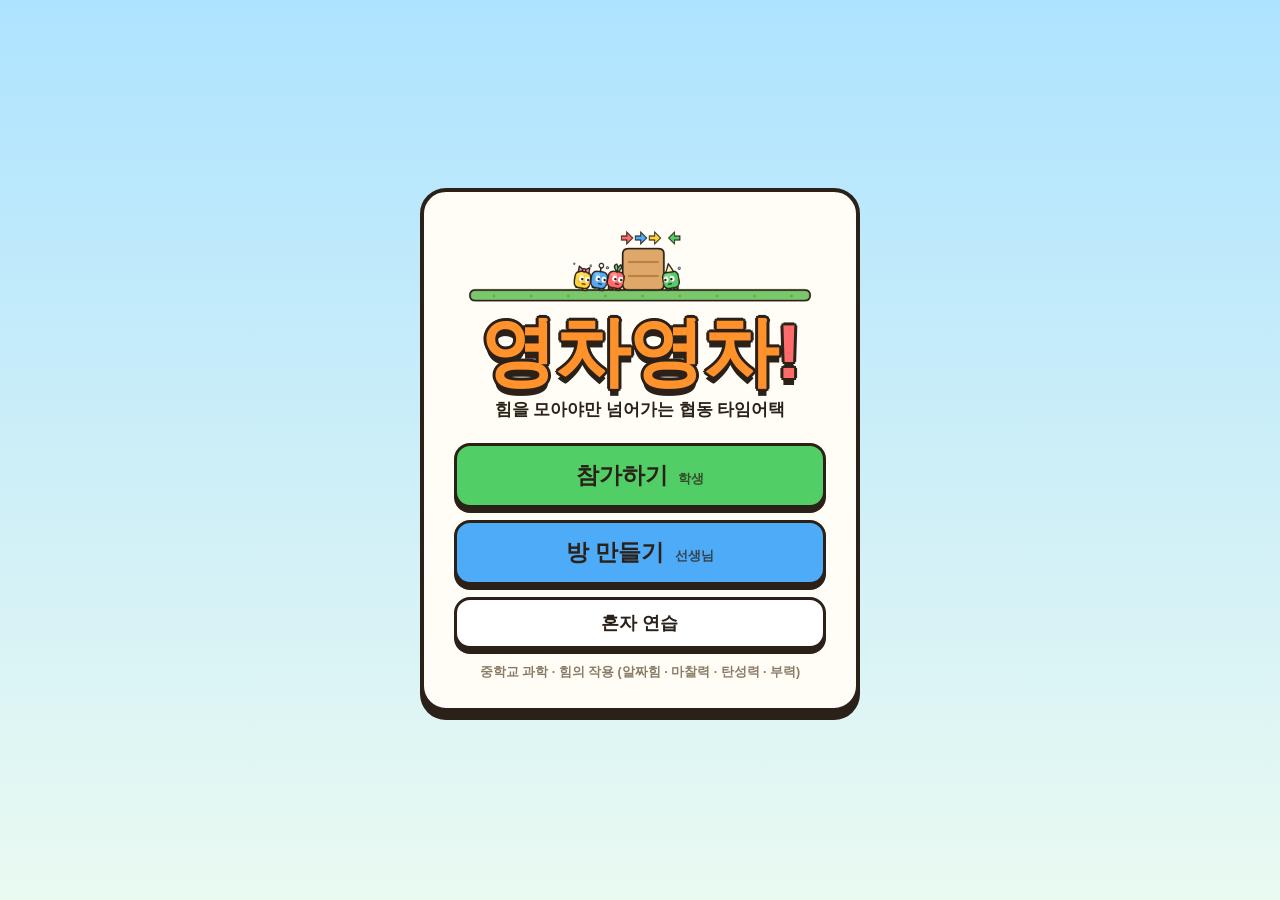
==== commit 4e71e74b: "시소 판정 후하게: 동시에 뛰어내린 것으로 쳐 주는 시간 0.32초 → 0.7초, 받침 가까이 내려앉아도 힘이 덜 빠지게 - 첫 사람이 내려앉은 뒤 0.7초 안에 내려앉은 사람까지" ====
--- a/index.html
+++ b/index.html
@@ -5,7 +5,7 @@
 <meta name="viewport" content="width=device-width, initial-scale=1, maximum-scale=1, user-scalable=no, viewport-fit=cover">
 <meta name="theme-color" content="#aee3ff">
 <title>영차영차 — 힘을 모아야 넘어가는 협동 타임어택</title>
-<link rel="stylesheet" href="css/style.css?v=12">
+<link rel="stylesheet" href="css/style.css?v=13">
 </head>
 <body>
 
@@ -138,14 +138,14 @@
   </div>
 </section>
 
-<script src="js/core.js?v=12"></script>
-<script src="js/levels.js?v=12"></script>
-<script src="js/net.js?v=12"></script>
-<script src="js/audio.js?v=12"></script>
-<script src="js/render.js?v=12"></script>
-<script src="js/bot.js?v=12"></script>
-<script src="js/ai.js?v=12"></script>
-<script src="js/practice.js?v=12"></script>
-<script src="js/app.js?v=12"></script>
+<script src="js/core.js?v=13"></script>
+<script src="js/levels.js?v=13"></script>
+<script src="js/net.js?v=13"></script>
+<script src="js/audio.js?v=13"></script>
+<script src="js/render.js?v=13"></script>
+<script src="js/bot.js?v=13"></script>
+<script src="js/ai.js?v=13"></script>
+<script src="js/practice.js?v=13"></script>
+<script src="js/app.js?v=13"></script>
 </body>
 </html>
